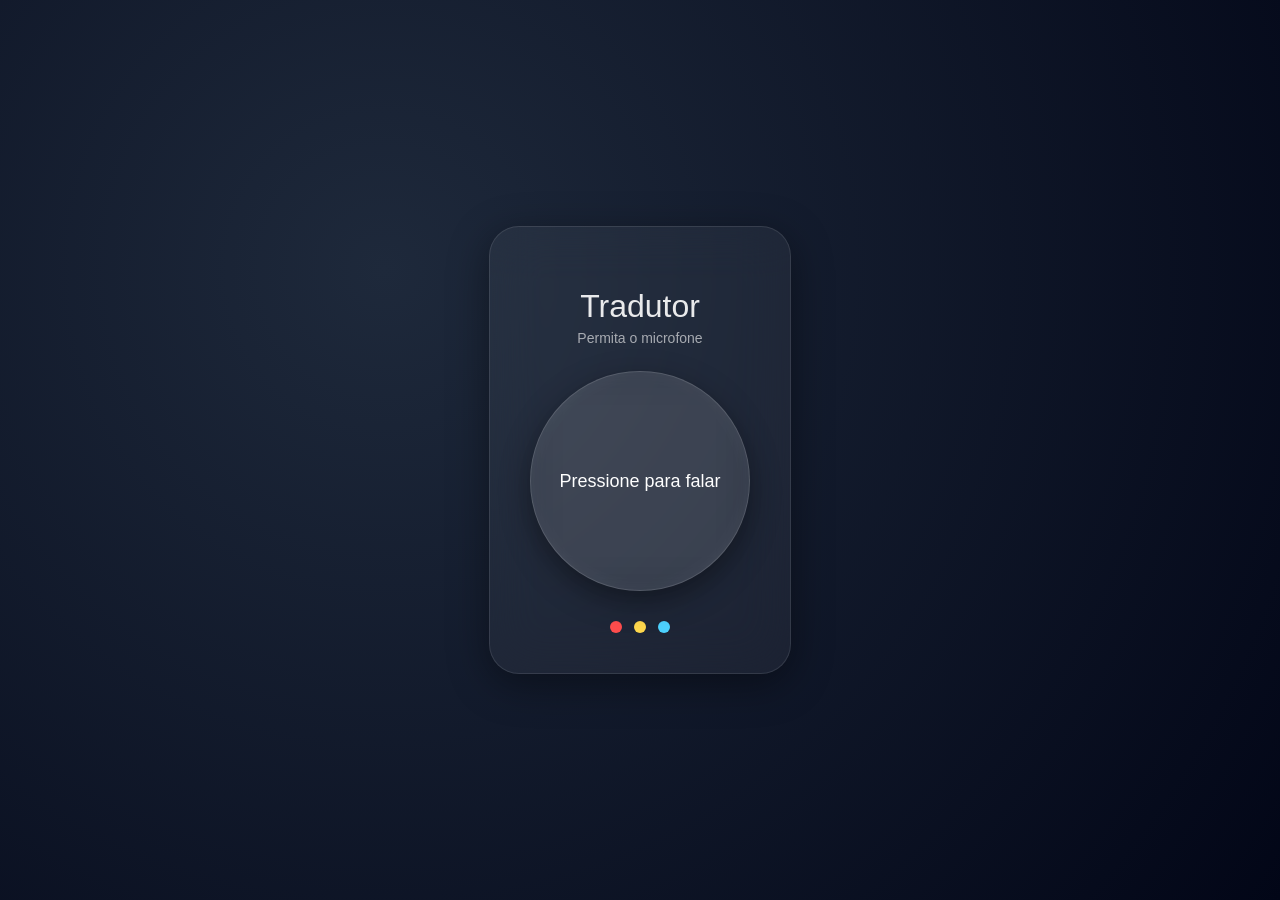
==== frontend/index.html @ bcb840bf "s" ====
<!DOCTYPE html>
<html lang="pt-BR">
<head>
  <meta charset="UTF-8" />
  <meta name="viewport" content="width=device-width, initial-scale=1.0" />
  <title>Tradutor Tempo Real</title>

  <style>
    * { box-sizing: border-box; }

    body {
      margin: 0;
      font-family: -apple-system, BlinkMacSystemFont, 'Segoe UI', sans-serif;
      height: 100vh;
      display: flex;
      align-items: center;
      justify-content: center;
      background: radial-gradient(circle at 30% 30%, #1e293b, #020617);
      color: white;
    }

    .container {
      backdrop-filter: blur(25px);
      background: rgba(255,255,255,0.05);
      border: 1px solid rgba(255,255,255,0.1);
      border-radius: 30px;
      padding: 40px;
      text-align: center;
      box-shadow: 0 10px 40px rgba(0,0,0,0.4);
    }

    h1 {
      margin-bottom: 5px;
      font-weight: 500;
      opacity: 0.9;
    }

    #status {
      margin-bottom: 25px;
      font-size: 14px;
      opacity: 0.6;
    }

    #btn {
      width: 220px;
      height: 220px;
      border-radius: 50%;
      display: flex;
      align-items: center;
      justify-content: center;
      text-align: center;
      font-size: 18px;
      cursor: pointer;
      user-select: none;

      background: rgba(255,255,255,0.08);
      border: 1px solid rgba(255,255,255,0.15);
      backdrop-filter: blur(20px);

      box-shadow:
        inset 0 0 20px rgba(255,255,255,0.05),
        0 10px 30px rgba(0,0,0,0.4);

      transition: all 0.2s ease;
    }

    #btn:hover {
      transform: scale(1.05);
    }

    #btn:active {
      transform: scale(0.95);
      box-shadow: inset 0 0 30px rgba(0,0,0,0.6);
    }

    .leds {
      display: flex;
      justify-content: center;
      gap: 12px;
      margin-top: 30px;
    }

    .led {
      width: 12px;
      height: 12px;
      border-radius: 50%;
      background: rgba(255,255,255,0.2);
      transition: all 0.2s;
    }

    .on {
      transform: scale(1.3);
      box-shadow: 0 0 12px currentColor;
    }

    .rec { color: #ff4d4d; background: #ff4d4d; }
    .proc { color: #ffd84d; background: #ffd84d; }
    .speak { color: #4dd2ff; background: #4dd2ff; }

    .blink {
      animation: blink 1s infinite;
    }

    @keyframes blink {
      0%,100% { opacity: 1; }
      50% { opacity: 0.3; }
    }

  </style>
</head>
<body>

<div class="container">
  <h1>Tradutor</h1>
  <div id="status">Aguardando...</div>

  <div id="btn">Pressione para falar</div>

  <div class="leds">
    <div id="rec" class="led rec"></div>
    <div id="proc" class="led proc"></div>
    <div id="speak" class="led speak"></div>
  </div>
</div>

<script>
let ws;
let audioContext;
let processor;
let input;
let stream;
let isRecording = false;

const btn = document.getElementById('btn');
const statusEl = document.getElementById('status');

const ledRec = document.getElementById('rec');
const ledProc = document.getElementById('proc');
const ledSpeak = document.getElementById('speak');

function setState(state) {
  [ledRec, ledProc, ledSpeak].forEach(l => {
    l.classList.remove('on', 'blink');
  });

  if (state === 'gravando') {
    ledRec.classList.add('on', 'blink');
    statusEl.innerText = 'Ouvindo...';
  }
  else if (state === 'processando') {
    ledProc.classList.add('on', 'blink');
    statusEl.innerText = 'Traduzindo...';
  }
  else if (state === 'falando') {
    ledSpeak.classList.add('on');
    statusEl.innerText = 'Respondendo...';
  }
  else if (state === 'erro') {
    statusEl.innerText = 'Erro de conexão';
  }
  else {
    statusEl.innerText = 'Aguardando...';
  }
}

function connectWS() {
ws = new WebSocket('wss://nmt.up.railway.app/ws/translate');

  ws.onopen = () => console.log('WS conectado');

  ws.onmessage = async (msg) => {
    if (typeof msg.data === 'string') {
      const ctrl = JSON.parse(msg.data);
      if (ctrl.type === 'status' && ctrl.message === 'processing') {
        setState('processando');
      }
      return;
    }

    setState('falando');
    const arrayBuffer = await msg.data.arrayBuffer();
    const audioCtxPlay = new AudioContext({ sampleRate: 16000 });
    const pcm = new Int16Array(arrayBuffer);
    const float32 = new Float32Array(pcm.length);
    for (let i = 0; i < pcm.length; i++) {
      float32[i] = pcm[i] / 0x7fff;
    }
    const audioBuffer = audioCtxPlay.createBuffer(1, float32.length, 16000);
    audioBuffer.copyToChannel(float32, 0);
    const source = audioCtxPlay.createBufferSource();
    source.buffer = audioBuffer;
    source.connect(audioCtxPlay.destination);
    source.start();
    source.onended = () => setState('idle');
  };

  ws.onerror = () => {
    stopAudio();
    isRecording = false;
    setState('erro');
  };

  ws.onclose = () => {
    stopAudio();
    isRecording = false;
    setState('idle');
  };
}

async function startAudio() {
  stream = await navigator.mediaDevices.getUserMedia({ audio: true });

  audioContext = new (window.AudioContext || window.webkitAudioContext)();

  input = audioContext.createMediaStreamSource(stream);

  processor = audioContext.createScriptProcessor(4096, 1, 1);

  processor.onaudioprocess = (e) => {
    const floatData = e.inputBuffer.getChannelData(0);
    const pcm16 = convertToPCM16(resample(floatData, audioContext.sampleRate, 16000));

    if (ws && ws.readyState === 1) {
      ws.send(pcm16);
    }
  };

  input.connect(processor);
  processor.connect(audioContext.destination);

  setState('gravando');
}

function stopAudio() {
  if (processor) processor.disconnect();
  if (input) input.disconnect();
  if (stream) stream.getTracks().forEach(t => t.stop());

  if (ws && ws.readyState === WebSocket.OPEN) {
    ws.send(JSON.stringify({ type: 'end_of_speech' }));
  }

  setState('processando');
}

function convertToPCM16(float32) {
  const buffer = new ArrayBuffer(float32.length * 2);
  const view = new DataView(buffer);

  for (let i = 0; i < float32.length; i++) {
    let s = Math.max(-1, Math.min(1, float32[i]));
    view.setInt16(i * 2, s * 0x7fff, true);
  }

  return buffer;
}

function resample(data, inRate, outRate) {
  if (inRate === outRate) return data;

  const ratio = inRate / outRate;
  const newLen = Math.round(data.length / ratio);
  const result = new Float32Array(newLen);

  for (let i = 0; i < newLen; i++) {
    result[i] = data[Math.floor(i * ratio)];
  }

  return result;
}

btn.addEventListener('mousedown', async () => {
  if (isRecording) return;
  isRecording = true;
  if (!ws || ws.readyState !== WebSocket.OPEN) connectWS();
  await startAudio();
});

btn.addEventListener('mouseup', () => {
  if (!isRecording) return;
  isRecording = false;
  stopAudio();
});

btn.addEventListener('touchstart', async (e) => {
  e.preventDefault();
  if (isRecording) return;
  isRecording = true;
  if (!ws || ws.readyState !== WebSocket.OPEN) connectWS();
  await startAudio();
});

btn.addEventListener('touchend', (e) => {
  e.preventDefault();
  if (!isRecording) return;
  isRecording = false;
  stopAudio();
});

navigator.mediaDevices.getUserMedia({ audio: true }).catch(() => {
  setState('erro');
  statusEl.innerText = 'Permita o microfone';
});

</script>
</body>
</html>
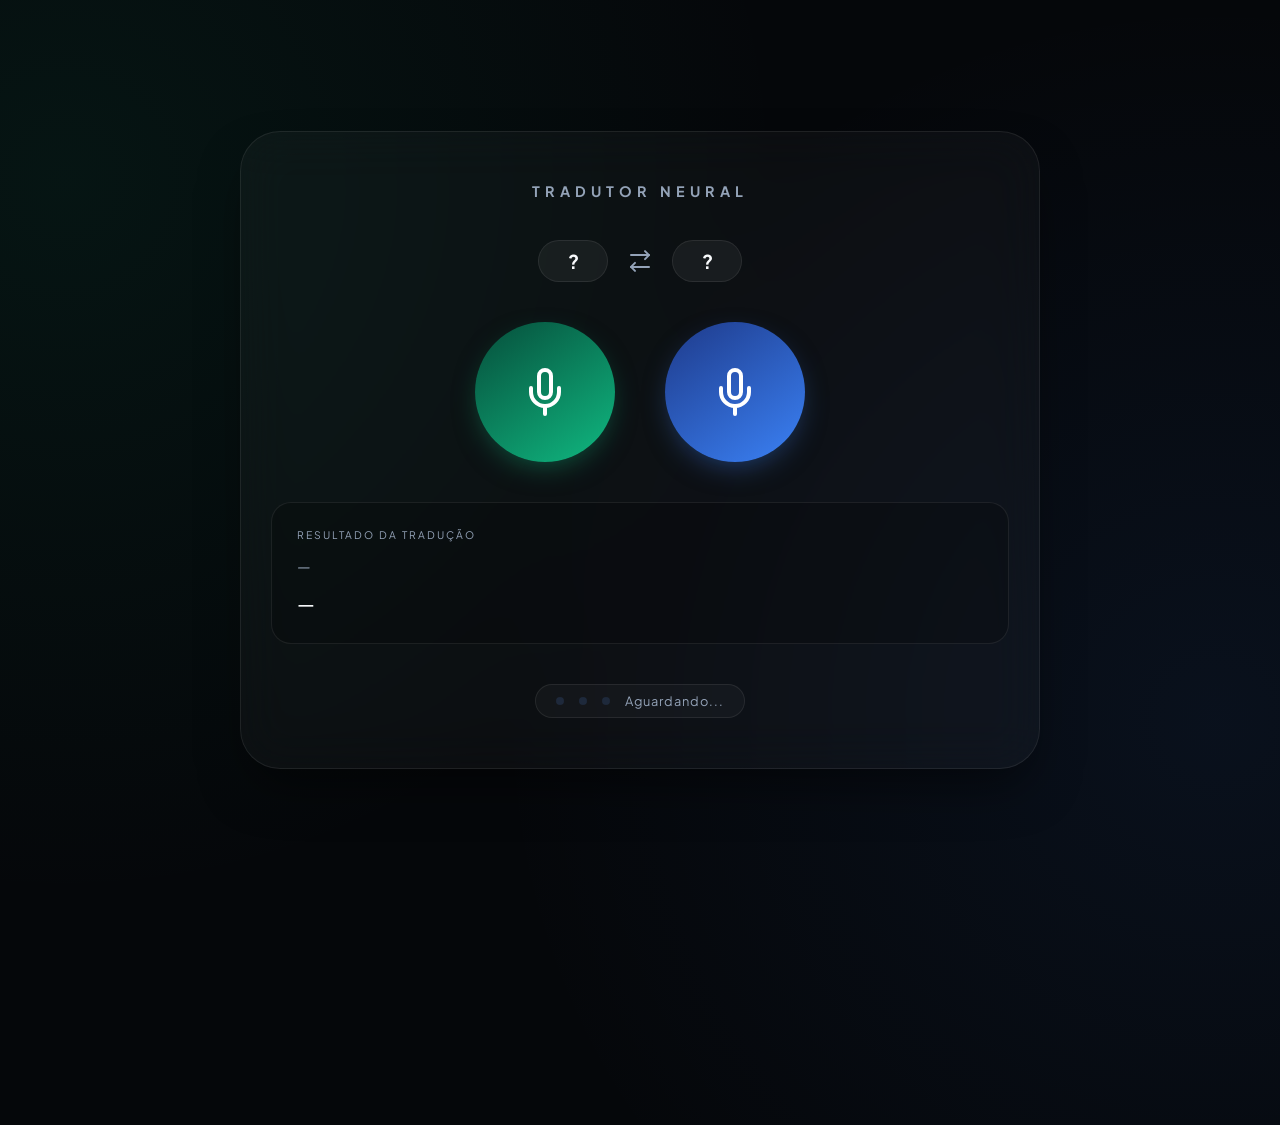
==== commit 7ba65950: "d" ====
--- a/frontend/index.html
+++ b/frontend/index.html
@@ -1,307 +1,77 @@
 <!DOCTYPE html>
 <html lang="pt-BR">
 <head>
-  <meta charset="UTF-8" />
-  <meta name="viewport" content="width=device-width, initial-scale=1.0" />
-  <title>Tradutor Tempo Real</title>
-
-  <style>
-    * { box-sizing: border-box; }
-
-    body {
-      margin: 0;
-      font-family: -apple-system, BlinkMacSystemFont, 'Segoe UI', sans-serif;
-      height: 100vh;
-      display: flex;
-      align-items: center;
-      justify-content: center;
-      background: radial-gradient(circle at 30% 30%, #1e293b, #020617);
-      color: white;
-    }
-
-    .container {
-      backdrop-filter: blur(25px);
-      background: rgba(255,255,255,0.05);
-      border: 1px solid rgba(255,255,255,0.1);
-      border-radius: 30px;
-      padding: 40px;
-      text-align: center;
-      box-shadow: 0 10px 40px rgba(0,0,0,0.4);
-    }
-
-    h1 {
-      margin-bottom: 5px;
-      font-weight: 500;
-      opacity: 0.9;
-    }
-
-    #status {
-      margin-bottom: 25px;
-      font-size: 14px;
-      opacity: 0.6;
-    }
-
-    #btn {
-      width: 220px;
-      height: 220px;
-      border-radius: 50%;
-      display: flex;
-      align-items: center;
-      justify-content: center;
-      text-align: center;
-      font-size: 18px;
-      cursor: pointer;
-      user-select: none;
-
-      background: rgba(255,255,255,0.08);
-      border: 1px solid rgba(255,255,255,0.15);
-      backdrop-filter: blur(20px);
-
-      box-shadow:
-        inset 0 0 20px rgba(255,255,255,0.05),
-        0 10px 30px rgba(0,0,0,0.4);
-
-      transition: all 0.2s ease;
-    }
-
-    #btn:hover {
-      transform: scale(1.05);
-    }
-
-    #btn:active {
-      transform: scale(0.95);
-      box-shadow: inset 0 0 30px rgba(0,0,0,0.6);
-    }
-
-    .leds {
-      display: flex;
-      justify-content: center;
-      gap: 12px;
-      margin-top: 30px;
-    }
-
-    .led {
-      width: 12px;
-      height: 12px;
-      border-radius: 50%;
-      background: rgba(255,255,255,0.2);
-      transition: all 0.2s;
-    }
-
-    .on {
-      transform: scale(1.3);
-      box-shadow: 0 0 12px currentColor;
-    }
-
-    .rec { color: #ff4d4d; background: #ff4d4d; }
-    .proc { color: #ffd84d; background: #ffd84d; }
-    .speak { color: #4dd2ff; background: #4dd2ff; }
-
-    .blink {
-      animation: blink 1s infinite;
-    }
-
-    @keyframes blink {
-      0%,100% { opacity: 1; }
-      50% { opacity: 0.3; }
-    }
-
-  </style>
+    <meta charset="UTF-8">
+    <meta name="viewport" content="width=device-width, initial-scale=1.0">
+    <title>Tradutor Neural Bidirecional</title>
+    <link rel="stylesheet" href="style.css">
 </head>
 <body>
+    <main class="app-container">
 
-<div class="container">
-  <h1>Tradutor</h1>
-  <div id="status">Aguardando...</div>
+        <h1>Tradutor Neural</h1>
 
-  <div id="btn">Pressione para falar</div>
+        <!-- Display dos idiomas detectados automaticamente -->
+        <div id="lang-display">
+            <span class="lang" id="lang-a">?</span>
+            <svg xmlns="http://www.w3.org/2000/svg" width="24" height="24"
+                 viewBox="0 0 24 24" fill="none" stroke="currentColor"
+                 stroke-width="2" stroke-linecap="round" stroke-linejoin="round"
+                 style="color:#94a3b8; flex-shrink:0;">
+                <path d="M17 2.1l4 4-4 4"/><path d="M21 6H3"/>
+                <path d="M7 21.9l-4-4 4-4"/><path d="M3 18h18"/>
+            </svg>
+            <span class="lang" id="lang-b">?</span>
+        </div>
 
-  <div class="leds">
-    <div id="rec" class="led rec"></div>
-    <div id="proc" class="led proc"></div>
-    <div id="speak" class="led speak"></div>
-  </div>
-</div>
+        <!-- Hub dos botões de fala -->
+        <div class="buttons-hub">
 
-<script>
-let ws;
-let audioContext;
-let processor;
-let input;
-let stream;
-let isRecording = false;
+            <div class="mic-zone" id="zone-a">
+                <div class="pulse-wave pulse-a" id="pulse-a"></div>
+                <button class="btn-speak btn-a" id="btn-a" aria-label="Falar como Pessoa A">
+                    <svg xmlns="http://www.w3.org/2000/svg" width="48" height="48"
+                         viewBox="0 0 24 24" fill="none" stroke="currentColor"
+                         stroke-width="2" stroke-linecap="round" stroke-linejoin="round">
+                        <path d="M12 1a3 3 0 0 0-3 3v8a3 3 0 0 0 6 0V4a3 3 0 0 0-3-3z"/>
+                        <path d="M19 10v2a7 7 0 0 1-14 0v-2"/>
+                        <line x1="12" y1="19" x2="12" y2="23"/>
+                    </svg>
+                </button>
+            </div>
 
-const btn = document.getElementById('btn');
-const statusEl = document.getElementById('status');
+            <div class="mic-zone" id="zone-b">
+                <div class="pulse-wave pulse-b" id="pulse-b"></div>
+                <button class="btn-speak btn-b" id="btn-b" aria-label="Falar como Pessoa B">
+                    <svg xmlns="http://www.w3.org/2000/svg" width="48" height="48"
+                         viewBox="0 0 24 24" fill="none" stroke="currentColor"
+                         stroke-width="2" stroke-linecap="round" stroke-linejoin="round">
+                        <path d="M12 1a3 3 0 0 0-3 3v8a3 3 0 0 0 6 0V4a3 3 0 0 0-3-3z"/>
+                        <path d="M19 10v2a7 7 0 0 1-14 0v-2"/>
+                        <line x1="12" y1="19" x2="12" y2="23"/>
+                    </svg>
+                </button>
+            </div>
 
-const ledRec = document.getElementById('rec');
-const ledProc = document.getElementById('proc');
-const ledSpeak = document.getElementById('speak');
+        </div>
 
-function setState(state) {
-  [ledRec, ledProc, ledSpeak].forEach(l => {
-    l.classList.remove('on', 'blink');
-  });
+        <!-- Resultado da tradução -->
+        <div class="transcript-card">
+            <div class="box-title">Resultado da Tradução</div>
+            <div class="original-text"   id="txt-original">—</div>
+            <div class="translated-text" id="txt-translated">—</div>
+        </div>
 
-  if (state === 'gravando') {
-    ledRec.classList.add('on', 'blink');
-    statusEl.innerText = 'Ouvindo...';
-  }
-  else if (state === 'processando') {
-    ledProc.classList.add('on', 'blink');
-    statusEl.innerText = 'Traduzindo...';
-  }
-  else if (state === 'falando') {
-    ledSpeak.classList.add('on');
-    statusEl.innerText = 'Respondendo...';
-  }
-  else if (state === 'erro') {
-    statusEl.innerText = 'Erro de conexão';
-  }
-  else {
-    statusEl.innerText = 'Aguardando...';
-  }
-}
+        <!-- Barra de status com LEDs -->
+        <div class="status-bar">
+            <div id="led-rec"   class="led led-rec"></div>
+            <div id="led-proc"  class="led led-proc"></div>
+            <div id="led-speak" class="led led-speak"></div>
+            <span id="status">Aguardando conexão...</span>
+        </div>
 
-function connectWS() {
-ws = new WebSocket('wss://nmt.up.railway.app/ws/translate');
+    </main>
 
-  ws.onopen = () => console.log('WS conectado');
-
-  ws.onmessage = async (msg) => {
-    if (typeof msg.data === 'string') {
-      const ctrl = JSON.parse(msg.data);
-      if (ctrl.type === 'status' && ctrl.message === 'processing') {
-        setState('processando');
-      }
-      return;
-    }
-
-    setState('falando');
-    const arrayBuffer = await msg.data.arrayBuffer();
-    const audioCtxPlay = new AudioContext({ sampleRate: 16000 });
-    const pcm = new Int16Array(arrayBuffer);
-    const float32 = new Float32Array(pcm.length);
-    for (let i = 0; i < pcm.length; i++) {
-      float32[i] = pcm[i] / 0x7fff;
-    }
-    const audioBuffer = audioCtxPlay.createBuffer(1, float32.length, 16000);
-    audioBuffer.copyToChannel(float32, 0);
-    const source = audioCtxPlay.createBufferSource();
-    source.buffer = audioBuffer;
-    source.connect(audioCtxPlay.destination);
-    source.start();
-    source.onended = () => setState('idle');
-  };
-
-  ws.onerror = () => {
-    stopAudio();
-    isRecording = false;
-    setState('erro');
-  };
-
-  ws.onclose = () => {
-    stopAudio();
-    isRecording = false;
-    setState('idle');
-  };
-}
-
-async function startAudio() {
-  stream = await navigator.mediaDevices.getUserMedia({ audio: true });
-
-  audioContext = new (window.AudioContext || window.webkitAudioContext)();
-
-  input = audioContext.createMediaStreamSource(stream);
-
-  processor = audioContext.createScriptProcessor(4096, 1, 1);
-
-  processor.onaudioprocess = (e) => {
-    const floatData = e.inputBuffer.getChannelData(0);
-    const pcm16 = convertToPCM16(resample(floatData, audioContext.sampleRate, 16000));
-
-    if (ws && ws.readyState === 1) {
-      ws.send(pcm16);
-    }
-  };
-
-  input.connect(processor);
-  processor.connect(audioContext.destination);
-
-  setState('gravando');
-}
-
-function stopAudio() {
-  if (processor) processor.disconnect();
-  if (input) input.disconnect();
-  if (stream) stream.getTracks().forEach(t => t.stop());
-
-  if (ws && ws.readyState === WebSocket.OPEN) {
-    ws.send(JSON.stringify({ type: 'end_of_speech' }));
-  }
-
-  setState('processando');
-}
-
-function convertToPCM16(float32) {
-  const buffer = new ArrayBuffer(float32.length * 2);
-  const view = new DataView(buffer);
-
-  for (let i = 0; i < float32.length; i++) {
-    let s = Math.max(-1, Math.min(1, float32[i]));
-    view.setInt16(i * 2, s * 0x7fff, true);
-  }
-
-  return buffer;
-}
-
-function resample(data, inRate, outRate) {
-  if (inRate === outRate) return data;
-
-  const ratio = inRate / outRate;
-  const newLen = Math.round(data.length / ratio);
-  const result = new Float32Array(newLen);
-
-  for (let i = 0; i < newLen; i++) {
-    result[i] = data[Math.floor(i * ratio)];
-  }
-
-  return result;
-}
-
-btn.addEventListener('mousedown', async () => {
-  if (isRecording) return;
-  isRecording = true;
-  if (!ws || ws.readyState !== WebSocket.OPEN) connectWS();
-  await startAudio();
-});
-
-btn.addEventListener('mouseup', () => {
-  if (!isRecording) return;
-  isRecording = false;
-  stopAudio();
-});
-
-btn.addEventListener('touchstart', async (e) => {
-  e.preventDefault();
-  if (isRecording) return;
-  isRecording = true;
-  if (!ws || ws.readyState !== WebSocket.OPEN) connectWS();
-  await startAudio();
-});
-
-btn.addEventListener('touchend', (e) => {
-  e.preventDefault();
-  if (!isRecording) return;
-  isRecording = false;
-  stopAudio();
-});
-
-navigator.mediaDevices.getUserMedia({ audio: true }).catch(() => {
-  setState('erro');
-  statusEl.innerText = 'Permita o microfone';
-});
-
-</script>
+    <script src="script.js"></script>
 </body>
-</html>
+</html>
--- a/frontend/style.css
+++ b/frontend/style.css
@@ -0,0 +1,233 @@
+/* ============================================= */
+/* DESIGN SYSTEM: LIQUID GLASS BI-DIRECTIONAL   */
+/* ============================================= */
+@import url('https://fonts.googleapis.com/css2?family=Plus+Jakarta+Sans:wght@300;500;700&display=swap');
+
+:root {
+    --bg-deep: #05070a;
+    --glass-bg: rgba(255, 255, 255, 0.03);
+    --glass-border: rgba(255, 255, 255, 0.08);
+    --person-a: #10b981;
+    --person-b: #3b82f6;
+    --text-main: #f8fafc;
+    --text-dim: #94a3b8;
+}
+
+* { box-sizing: border-box; margin: 0; padding: 0; }
+
+body {
+    font-family: 'Plus Jakarta Sans', sans-serif;
+    background-color: var(--bg-deep);
+    color: var(--text-main);
+    min-height: 100vh;
+    display: flex;
+    justify-content: center;
+    align-items: center;
+    overflow: hidden;
+}
+
+body::before {
+    content: '';
+    position: absolute;
+    width: 150%; height: 150%;
+    background:
+        radial-gradient(circle at 20% 30%, rgba(16, 185, 129, 0.08) 0%, transparent 40%),
+        radial-gradient(circle at 80% 70%, rgba(59, 130, 246, 0.08) 0%, transparent 40%);
+    animation: backgroundShift 20s infinite alternate ease-in-out;
+    z-index: -1;
+}
+
+@keyframes backgroundShift {
+    from { transform: translate(-10%, -10%); }
+    to   { transform: translate(10%, 10%); }
+}
+
+/* ── Container Principal ── */
+.app-container {
+    width: 90%;
+    max-width: 800px;
+    padding: 50px 30px;
+    background: var(--glass-bg);
+    backdrop-filter: blur(25px);
+    -webkit-backdrop-filter: blur(25px);
+    border: 1px solid var(--glass-border);
+    border-radius: 40px;
+    box-shadow: 0 25px 50px -12px rgba(0, 0, 0, 0.5);
+    display: flex;
+    flex-direction: column;
+    align-items: center;
+    gap: 40px;
+}
+
+h1 {
+    font-size: 0.9rem;
+    font-weight: 700;
+    text-transform: uppercase;
+    letter-spacing: 5px;
+    color: var(--text-dim);
+}
+
+/* ── Display de Idiomas ── */
+#lang-display {
+    display: flex;
+    align-items: center;
+    gap: 20px;
+}
+
+.lang {
+    font-weight: 700;
+    font-size: 1.2rem;
+    padding: 8px 24px;
+    border-radius: 100px;
+    background: rgba(255, 255, 255, 0.05);
+    border: 1px solid var(--glass-border);
+    transition: all 0.5s cubic-bezier(0.175, 0.885, 0.32, 1.275);
+    min-width: 70px;
+    text-align: center;
+}
+
+.lang.active-a { color: var(--person-a); border-color: var(--person-a); box-shadow: 0 0 15px rgba(16, 185, 129, 0.3); }
+.lang.active-b { color: var(--person-b); border-color: var(--person-b); box-shadow: 0 0 15px rgba(59, 130, 246, 0.3); }
+
+/* ── Botões ── */
+.buttons-hub {
+    display: flex;
+    gap: 50px;
+    align-items: center;
+}
+
+.mic-zone {
+    position: relative;
+    display: flex;
+    justify-content: center;
+    align-items: center;
+}
+
+.btn-speak {
+    width: 140px;
+    height: 140px;
+    border-radius: 50%;
+    border: none;
+    cursor: pointer;
+    display: flex;
+    flex-direction: column;
+    align-items: center;
+    justify-content: center;
+    transition: all 0.4s cubic-bezier(0.165, 0.84, 0.44, 1);
+    z-index: 5;
+    color: white;
+    position: relative;
+}
+
+.btn-a {
+    background: linear-gradient(145deg, #064e3b, #10b981);
+    box-shadow: 0 10px 30px -10px rgba(16, 185, 129, 0.5);
+}
+.btn-a:hover { transform: scale(1.05); box-shadow: 0 15px 40px -10px rgba(16, 185, 129, 0.7); }
+
+.btn-b {
+    background: linear-gradient(145deg, #1e3a8a, #3b82f6);
+    box-shadow: 0 10px 30px -10px rgba(59, 130, 246, 0.5);
+}
+.btn-b:hover { transform: scale(1.05); box-shadow: 0 15px 40px -10px rgba(59, 130, 246, 0.7); }
+
+.btn-speak.active-press { transform: scale(0.95) !important; filter: brightness(1.3); }
+
+/* ── Ondas de pulso ao gravar ── */
+.pulse-wave {
+    position: absolute;
+    width: 140px;
+    height: 140px;
+    border-radius: 50%;
+    opacity: 0;
+    pointer-events: none;
+    z-index: 1;
+    animation: none;
+}
+
+.pulse-wave.pulsing {
+    animation: pulseOut 1.4s ease-out infinite;
+}
+
+.pulse-a { border: 2px solid var(--person-a); }
+.pulse-b { border: 2px solid var(--person-b); }
+
+@keyframes pulseOut {
+    0%   { transform: scale(1);   opacity: 0.6; }
+    100% { transform: scale(2.2); opacity: 0; }
+}
+
+/* ── Transcrições ── */
+.transcript-card {
+    width: 100%;
+    background: rgba(0, 0, 0, 0.2);
+    border-radius: 20px;
+    padding: 25px;
+    border: 1px solid var(--glass-border);
+    min-height: 110px;
+}
+
+.box-title {
+    font-size: 0.65rem;
+    text-transform: uppercase;
+    letter-spacing: 2px;
+    color: var(--text-dim);
+    margin-bottom: 15px;
+}
+
+.original-text {
+    font-style: italic;
+    color: var(--text-dim);
+    font-size: 0.95rem;
+    margin-bottom: 10px;
+    min-height: 24px;
+}
+
+.translated-text {
+    font-weight: 500;
+    font-size: 1.2rem;
+    line-height: 1.4;
+    color: var(--text-main);
+    min-height: 28px;
+}
+
+/* ── Barra de Status ── */
+.status-bar {
+    display: flex;
+    gap: 15px;
+    align-items: center;
+    background: rgba(255, 255, 255, 0.03);
+    padding: 8px 20px;
+    border-radius: 50px;
+    border: 1px solid var(--glass-border);
+}
+
+#status {
+    font-size: 0.8rem;
+    color: var(--text-dim);
+    letter-spacing: 1px;
+}
+
+.led {
+    width: 8px; height: 8px;
+    border-radius: 50%;
+    background: #1e293b;
+    transition: all 0.3s;
+}
+
+.led-rec.on   { background: #ef4444; box-shadow: 0 0 12px #ef4444; animation: ledBlink 0.8s infinite; }
+.led-proc.on  { background: #eab308; box-shadow: 0 0 12px #eab308; animation: ledBlink 0.8s infinite; }
+.led-speak.on { background: #22d3ee; box-shadow: 0 0 12px #22d3ee; }
+
+@keyframes ledBlink {
+    0%, 100% { opacity: 1; }
+    50%       { opacity: 0.3; }
+}
+
+/* ── Responsivo mobile ── */
+@media (max-width: 480px) {
+    .app-container { padding: 40px 20px; gap: 30px; }
+    .buttons-hub   { gap: 30px; }
+    .btn-speak     { width: 120px; height: 120px; }
+    .pulse-wave    { width: 120px; height: 120px; }
+}
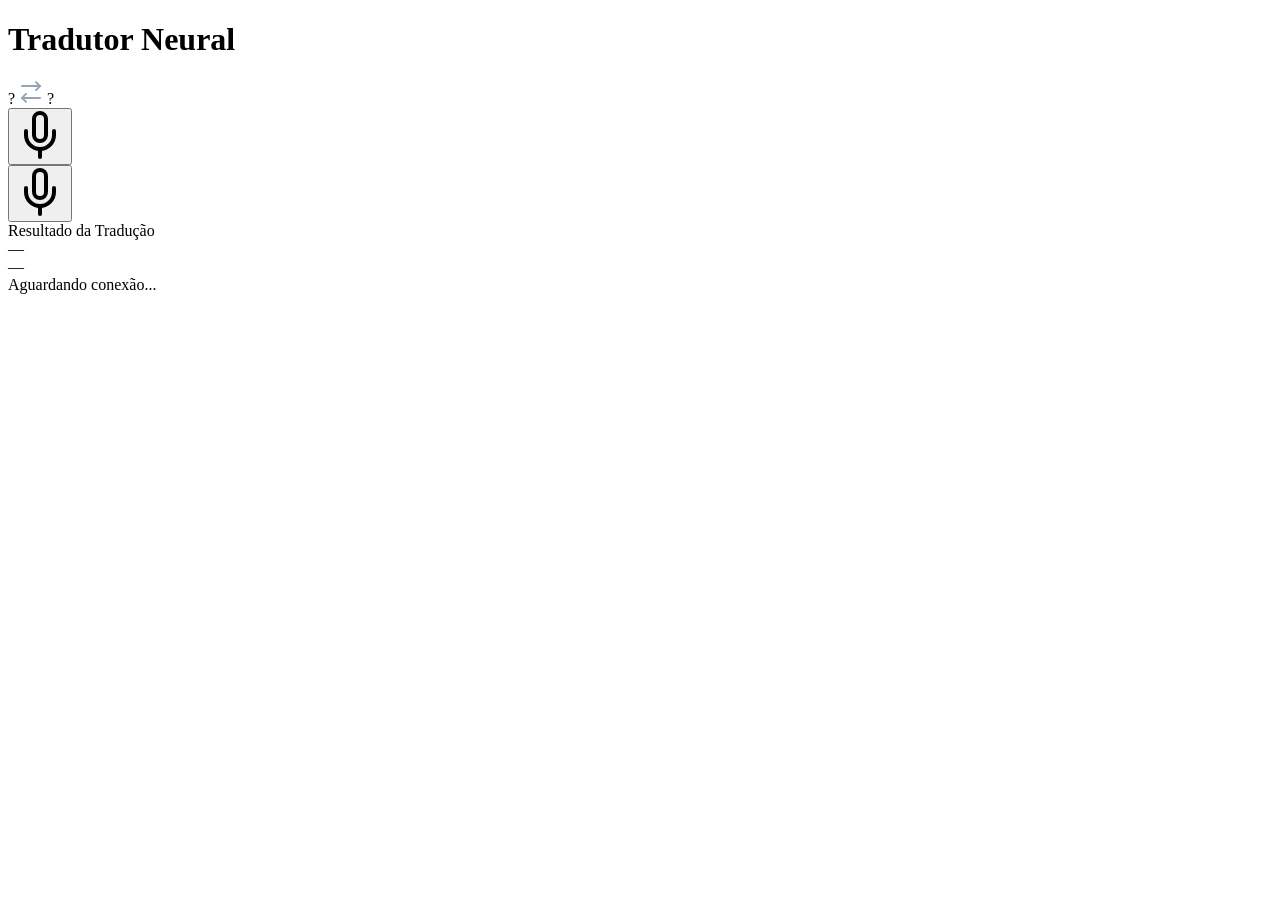
==== commit 01444809: "d" ====
--- a/frontend/index.html
+++ b/frontend/index.html
@@ -4,7 +4,7 @@
     <meta charset="UTF-8">
     <meta name="viewport" content="width=device-width, initial-scale=1.0">
     <title>Tradutor Neural Bidirecional</title>
-    <link rel="stylesheet" href="style.css">
+    <link rel="stylesheet" href="/static/style.css">
 </head>
 <body>
     <main class="app-container">
@@ -72,6 +72,6 @@
 
     </main>
 
-    <script src="script.js"></script>
+    <script src="/static/script.js"></script>
 </body>
 </html>
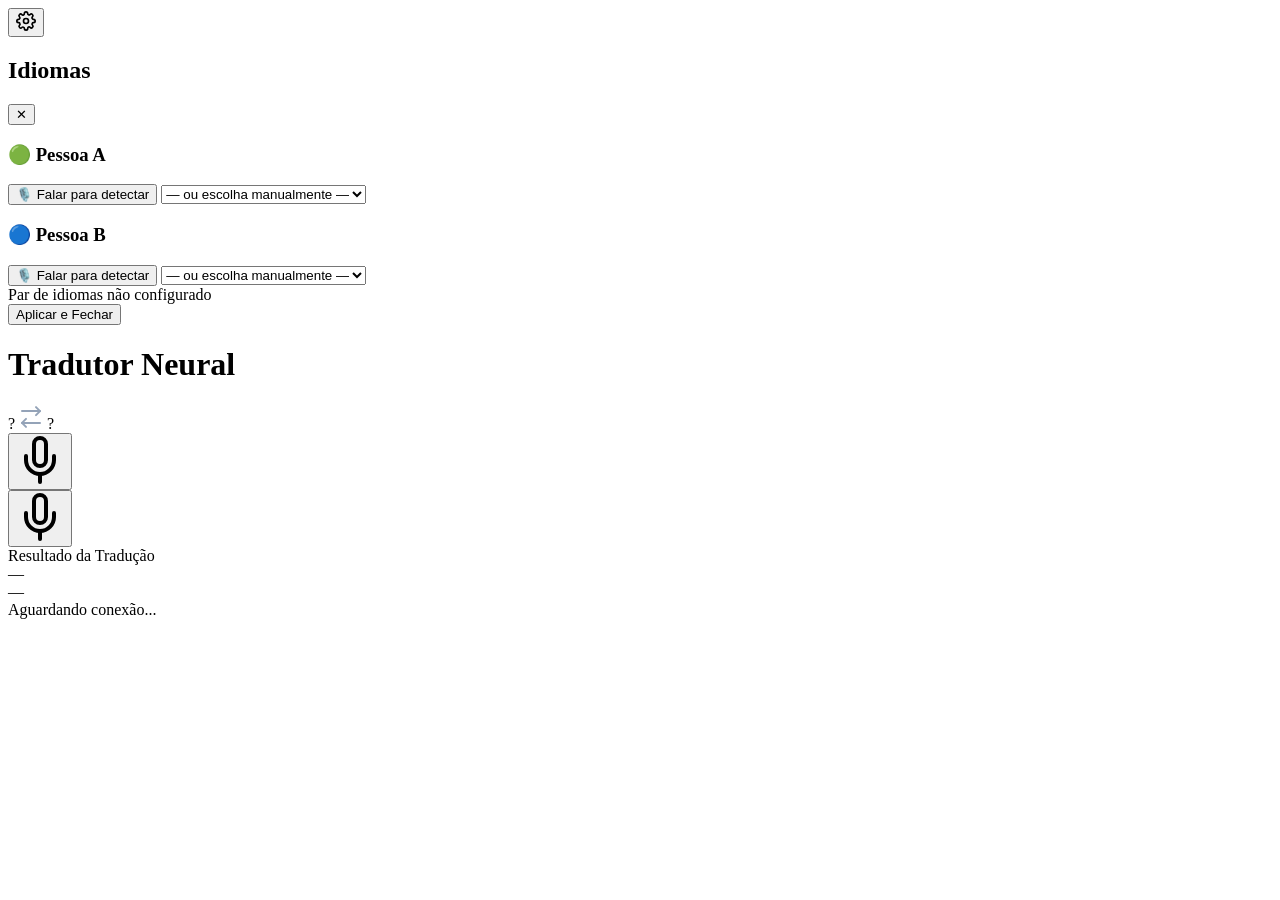
==== commit aff87f4a: "d" ====
--- a/frontend/index.html
+++ b/frontend/index.html
@@ -7,11 +7,71 @@
     <link rel="stylesheet" href="/static/style.css">
 </head>
 <body>
+
+    <!-- ── Botão de abrir painel ─────────────────────────────────────────── -->
+    <button class="settings-btn" id="settings-btn" title="Configurar idiomas">
+        <svg xmlns="http://www.w3.org/2000/svg" width="20" height="20" viewBox="0 0 24 24"
+             fill="none" stroke="currentColor" stroke-width="2"
+             stroke-linecap="round" stroke-linejoin="round">
+            <circle cx="12" cy="12" r="3"/>
+            <path d="M19.4 15a1.65 1.65 0 0 0 .33 1.82l.06.06a2 2 0 0 1-2.83 2.83l-.06-.06a1.65 1.65 0 0 0-1.82-.33 1.65 1.65 0 0 0-1 1.51V21a2 2 0 0 1-4 0v-.09A1.65 1.65 0 0 0 9 19.4a1.65 1.65 0 0 0-1.82.33l-.06.06a2 2 0 0 1-2.83-2.83l.06-.06A1.65 1.65 0 0 0 4.68 15a1.65 1.65 0 0 0-1.51-1H3a2 2 0 0 1 0-4h.09A1.65 1.65 0 0 0 4.6 9a1.65 1.65 0 0 0-.33-1.82l-.06-.06a2 2 0 0 1 2.83-2.83l.06.06A1.65 1.65 0 0 0 9 4.68a1.65 1.65 0 0 0 1-1.51V3a2 2 0 0 1 4 0v.09a1.65 1.65 0 0 0 1 1.51 1.65 1.65 0 0 0 1.82-.33l.06-.06a2 2 0 0 1 2.83 2.83l-.06.06A1.65 1.65 0 0 0 19.4 9a1.65 1.65 0 0 0 1.51 1H21a2 2 0 0 1 0 4h-.09a1.65 1.65 0 0 0-1.51 1z"/>
+        </svg>
+    </button>
+
+    <!-- ── Overlay ───────────────────────────────────────────────────────── -->
+    <div class="panel-overlay" id="panel-overlay"></div>
+
+    <!-- ── Painel lateral de idiomas ─────────────────────────────────────── -->
+    <aside class="side-panel" id="side-panel">
+        <div class="panel-header">
+            <h2>Idiomas</h2>
+            <button class="panel-close" id="panel-close">✕</button>
+        </div>
+
+        <div class="panel-body">
+
+            <!-- Pessoa A -->
+            <div class="person-section section-a">
+                <h3>🟢 Pessoa A</h3>
+                <button class="detect-btn" id="detect-btn-a">
+                    <span id="detect-icon-a">🎙️</span>
+                    <span id="detect-label-a">Falar para detectar</span>
+                </button>
+                <select class="lang-select" id="select-a">
+                    <option value="">— ou escolha manualmente —</option>
+                </select>
+            </div>
+
+            <div class="panel-divider"></div>
+
+            <!-- Pessoa B -->
+            <div class="person-section section-b">
+                <h3>🔵 Pessoa B</h3>
+                <button class="detect-btn" id="detect-btn-b">
+                    <span id="detect-icon-b">🎙️</span>
+                    <span id="detect-label-b">Falar para detectar</span>
+                </button>
+                <select class="lang-select" id="select-b">
+                    <option value="">— ou escolha manualmente —</option>
+                </select>
+            </div>
+
+            <div class="panel-divider"></div>
+
+            <!-- Status do par -->
+            <div id="pair-status">Par de idiomas não configurado</div>
+
+            <!-- Botão aplicar -->
+            <button class="apply-btn" id="apply-btn">Aplicar e Fechar</button>
+
+        </div>
+    </aside>
+
+    <!-- ── App principal ─────────────────────────────────────────────────── -->
     <main class="app-container">
 
         <h1>Tradutor Neural</h1>
 
-        <!-- Display dos idiomas detectados automaticamente -->
         <div id="lang-display">
             <span class="lang" id="lang-a">?</span>
             <svg xmlns="http://www.w3.org/2000/svg" width="24" height="24"
@@ -24,9 +84,7 @@
             <span class="lang" id="lang-b">?</span>
         </div>
 
-        <!-- Hub dos botões de fala -->
         <div class="buttons-hub">
-
             <div class="mic-zone" id="zone-a">
                 <div class="pulse-wave pulse-a" id="pulse-a"></div>
                 <button class="btn-speak btn-a" id="btn-a" aria-label="Falar como Pessoa A">
@@ -52,17 +110,14 @@
                     </svg>
                 </button>
             </div>
-
         </div>
 
-        <!-- Resultado da tradução -->
         <div class="transcript-card">
             <div class="box-title">Resultado da Tradução</div>
             <div class="original-text"   id="txt-original">—</div>
             <div class="translated-text" id="txt-translated">—</div>
         </div>
 
-        <!-- Barra de status com LEDs -->
         <div class="status-bar">
             <div id="led-rec"   class="led led-rec"></div>
             <div id="led-proc"  class="led led-proc"></div>
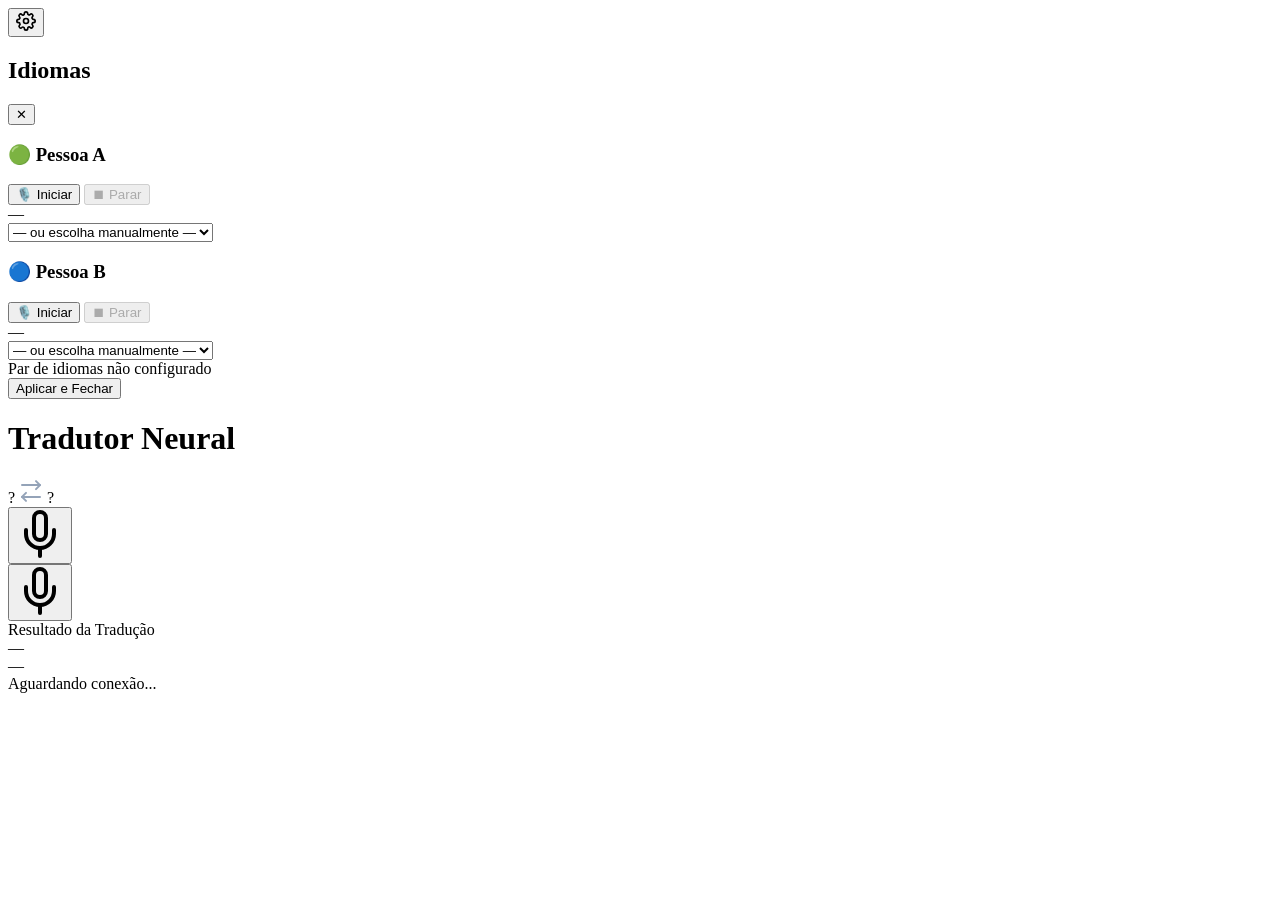
==== commit b3b5d4ba: "d" ====
--- a/frontend/index.html
+++ b/frontend/index.html
@@ -33,10 +33,15 @@
             <!-- Pessoa A -->
             <div class="person-section section-a">
                 <h3>🟢 Pessoa A</h3>
-                <button class="detect-btn" id="detect-btn-a">
-                    <span id="detect-icon-a">🎙️</span>
-                    <span id="detect-label-a">Falar para detectar</span>
-                </button>
+                <div class="detect-row">
+                    <button class="detect-start-btn detect-start-a" id="detect-start-a">
+                        🎙️ Iniciar
+                    </button>
+                    <button class="detect-stop-btn" id="detect-stop-a" disabled>
+                        ⏹ Parar
+                    </button>
+                </div>
+                <div class="detect-result" id="detect-result-a">—</div>
                 <select class="lang-select" id="select-a">
                     <option value="">— ou escolha manualmente —</option>
                 </select>
@@ -47,10 +52,15 @@
             <!-- Pessoa B -->
             <div class="person-section section-b">
                 <h3>🔵 Pessoa B</h3>
-                <button class="detect-btn" id="detect-btn-b">
-                    <span id="detect-icon-b">🎙️</span>
-                    <span id="detect-label-b">Falar para detectar</span>
-                </button>
+                <div class="detect-row">
+                    <button class="detect-start-btn detect-start-b" id="detect-start-b">
+                        🎙️ Iniciar
+                    </button>
+                    <button class="detect-stop-btn" id="detect-stop-b" disabled>
+                        ⏹ Parar
+                    </button>
+                </div>
+                <div class="detect-result" id="detect-result-b">—</div>
                 <select class="lang-select" id="select-b">
                     <option value="">— ou escolha manualmente —</option>
                 </select>
